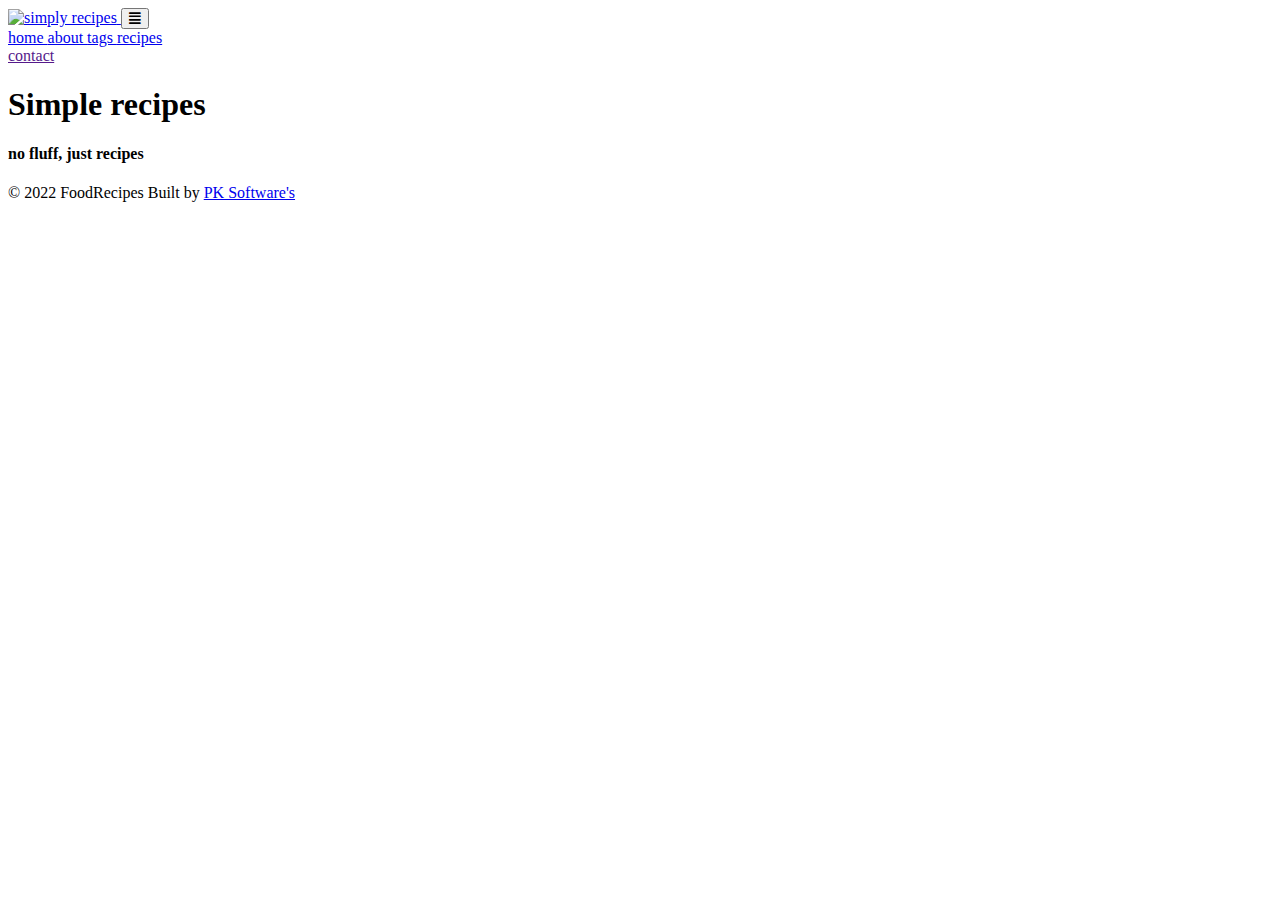
==== index.html @ b675392c "Add files via upload" ====
<!DOCTYPE html>
<html lang="en">
  <head>
    <meta charset="UTF-8" />
    <meta http-equiv="X-UA-Compatible" content="IE=edge" />
    <meta name="viewport" content="width=device-width, initial-scale=1.0" />
    <title>Food Recipes</title>
    <!-- favicon -->
    <link rel="shortcut icon" href="D:\FoodRecipe\assets\FR.png" type="image/x-icon" />
    <!-- normalize -->
    <link rel="stylesheet" href="./css/normalize.css" />
    <!-- font-awesome -->
    <link
      rel="stylesheet"
      href="https://cdnjs.cloudflare.com/ajax/libs/font-awesome/5.14.0/css/all.min.css"
    />
    <!-- main css -->
    <link rel="stylesheet" href="./css/main.css" />
  </head>
  <body>
    <!-- nav  -->
    <nav class="navbar">
      <div class="nav-center">
        <div class="nav-header">
		  <a href="index.html" class="nav-logo">
            <img src="D:\FoodRecipe\assets\Logo.png" alt="simply recipes" height="100px"/>
          </a>
		  
          <button class="nav-btn btn">
            <i class="fas fa-align-justify"></i>
          </button>
        </div>
        <div class="nav-links">
          <a href="index.html" class="nav-link"> home </a> 
          <a href="#" class="nav-link"> about </a>
          <a href="#" class="nav-link"> tags </a>
          <a href="#" class="nav-link"> recipes </a>

          <div class="nav-link contact-link">
            <a href="" class="btn"> contact </a>
          </div>
        </div>
      </div>
    </nav>
    <!-- end of nav -->
	
    <!-- main -->
    <main class="page">
      <!-- header -->
      <header class="hero">
        <div class="hero-container">
          <div class="hero-text">
            <h1>Simple recipes</h1>
            <h4>no fluff, just recipes</h4>
          </div>
        </div>
      </header>
      <!-- end of header -->
      
    </main>
    <!-- end of main -->
	
    <!-- footer -->
    <footer class="page-footer">
      <p>
        &copy; <span >2022</span>
        <span class="footer-logo">FoodRecipes</span> Built by
        <a href="#">PK Software's</a>
      </p>
    </footer>
    <script src="./js/app.js"></script>
  </body>
</html>
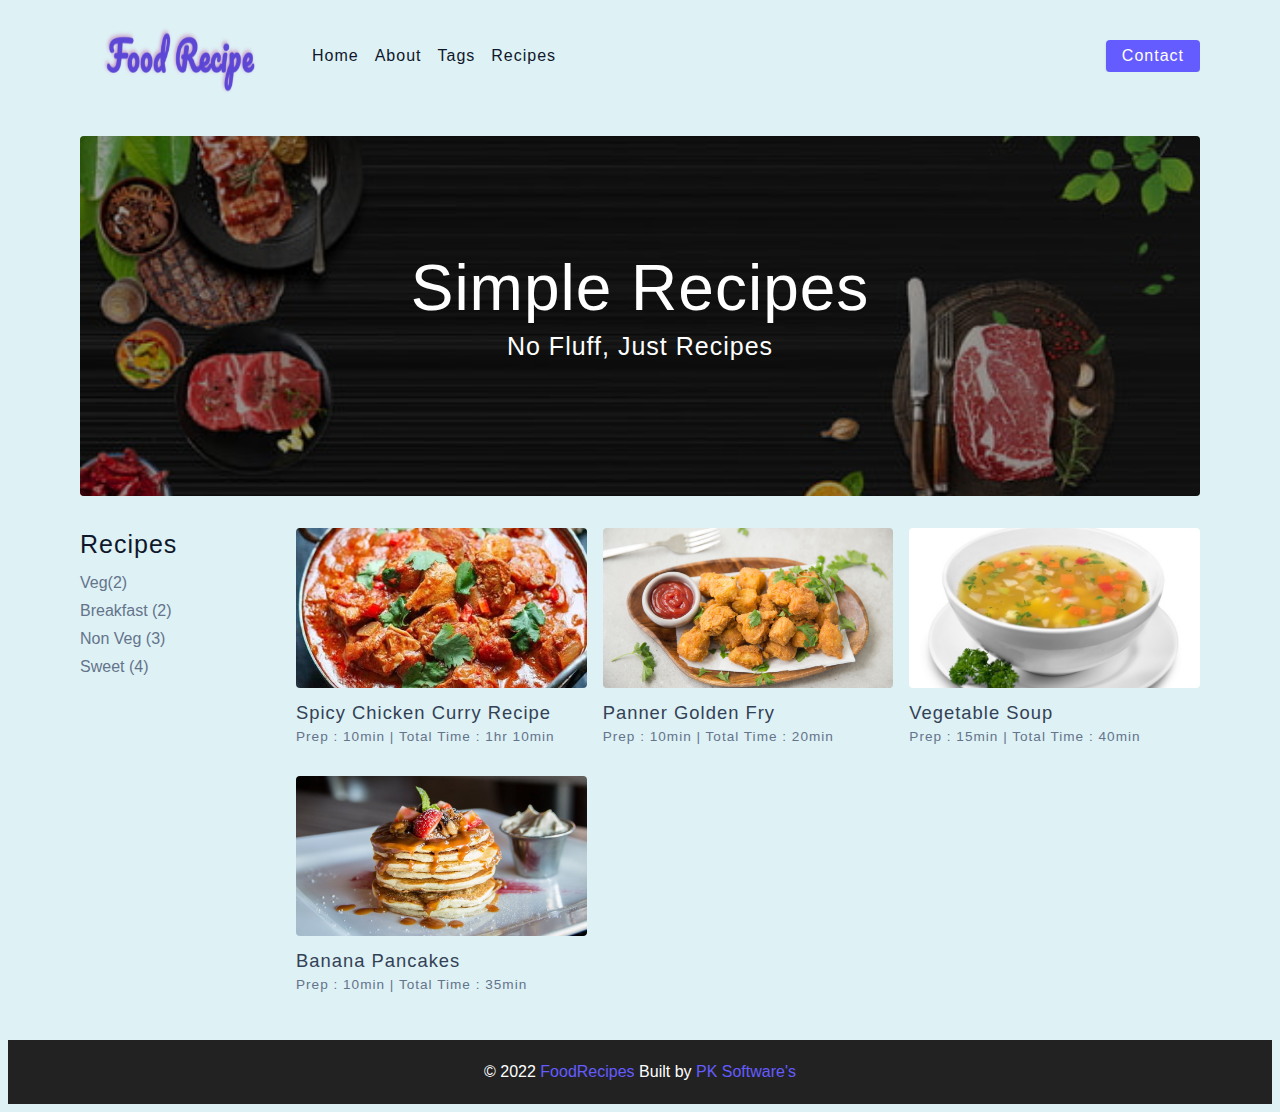
==== commit a6af6715: "Add files via upload" ====
--- a/index.html
+++ b/index.html
@@ -6,7 +6,7 @@
     <meta name="viewport" content="width=device-width, initial-scale=1.0" />
     <title>Food Recipes</title>
     <!-- favicon -->
-    <link rel="shortcut icon" href="D:\FoodRecipe\assets\FR.png" type="image/x-icon" />
+    <link rel="shortcut icon" href=".\assets\FR.png" type="image/x-icon" />
     <!-- normalize -->
     <link rel="stylesheet" href="./css/normalize.css" />
     <!-- font-awesome -->
@@ -23,7 +23,7 @@
       <div class="nav-center">
         <div class="nav-header">
 		  <a href="index.html" class="nav-logo">
-            <img src="D:\FoodRecipe\assets\Logo.png" alt="simply recipes" height="100px"/>
+            <img src=".\assets\Logo.png" alt="simply recipes" height="100px"/>
           </a>
 		  
           <button class="nav-btn btn">
@@ -31,13 +31,13 @@
           </button>
         </div>
         <div class="nav-links">
-          <a href="index.html" class="nav-link"> home </a> 
-          <a href="#" class="nav-link"> about </a>
-          <a href="#" class="nav-link"> tags </a>
-          <a href="#" class="nav-link"> recipes </a>
+          <a href="index.html" class="nav-link"> Home </a>
+          <a href="about.html" class="nav-link"> About </a>
+          <a href="tags.html" class="nav-link"> Tags </a>
+          <a href="recipes.html" class="nav-link"> Recipes </a>
 
           <div class="nav-link contact-link">
-            <a href="" class="btn"> contact </a>
+            <a href="contact.html" class="btn"> Contact </a>
           </div>
         </div>
       </div>
@@ -56,10 +56,73 @@
         </div>
       </header>
       <!-- end of header -->
-      
+	   <section class="recipes-container">
+        <!-- tag container -->
+        <div class="tags-container">
+          <h4>recipes</h4>
+          <div class="tags-list">
+            <a href="tag-template.html">Veg(2)</a>
+            <a href="tag-template.html">Breakfast (2)</a>
+            <a href="tag-template.html">Non Veg (3)</a>
+            <a href="tag-template.html">Sweet (4)</a>
+          </div>
+        </div>
+        <!-- end of tag container -->
+        <!-- recipes list -->
+        <div class="recipes-list">
+          <!-- single recipe -->
+          <!-- single recipe -->
+          <a href=".\chicken.html" class="recipe">
+            <img
+              src=".\assets\recipes\spicy_chicken.jpg"
+              class="img recipe-img"
+              alt=""
+            />
+            <h5>Spicy Chicken Curry Recipe</h5>
+            <p>Prep : 10min | Total Time : 1hr 10min</p>
+          </a>
+          <!-- end of single recipe -->
+          <!-- single recipe -->
+		  <a href=".\paneer_gold_fry.html" class="recipe">
+            <img
+              src=".\assets\recipes\paneer_golden_fry.jpg"
+              class="img recipe-img"
+              alt="Panner Golden Fry"
+            />
+            <h5>Panner Golden Fry</h5>
+            <p>Prep : 10min | Total Time : 20min</p>
+          </a>
+          <!-- end of single recipe -->
+		  
+		  <!-- single recipe -->
+          <a href=".\Vegetable_sup.html" class="recipe">
+            <img
+              src=".\assets\recipes\vegetable_soup.jpg"
+              class="img recipe-img"
+              alt=""
+            />
+            <h5>Vegetable Soup</h5>
+            <p>Prep : 15min | Total Time : 40min</p>
+          </a>
+          <!-- end of single recipe -->
+          <!-- single recipe -->
+          <a href="single-recipe.html" class="recipe">
+            <img
+              src="./assets/recipes/recipe-4.jpeg"
+              class="img recipe-img"
+              alt=""
+            />
+            <h5>Banana Pancakes</h5>
+            <p>Prep : 10min | Total Time : 35min</p>
+          </a>
+          <!-- end of single recipe -->
+        </div>
+        <!-- end of recipes list -->
+      </section>
+
     </main>
     <!-- end of main -->
-	
+  </body>
     <!-- footer -->
     <footer class="page-footer">
       <p>
@@ -68,6 +131,5 @@
         <a href="#">PK Software's</a>
       </p>
     </footer>
-    <script src="./js/app.js"></script>
-  </body>
+
 </html>
--- a/css/main.css
+++ b/css/main.css
@@ -0,0 +1,747 @@
+*,
+::after,
+::before {
+  box-sizing: border-box;
+}
+/* fonts */
+
+@import url('https://fonts.googleapis.com/css2?family=Roboto:wght@400;500;600&family=Montserrat&display=swap');
+html {
+  font-size: 100%;
+} /*16px*/
+
+:root {
+  /* colors */
+  --primary-100: #e2e0ff;
+  --primary-200: #c1beff;
+  --primary-300: #a29dff;
+  --primary-400: #837dff;
+  --primary-500: #645cff;
+  --primary-600: #504acc;
+  --primary-700: #3c3799;
+  --primary-800: #282566;
+  --primary-900: #141233;
+
+  /* grey */
+  --grey-50: #f8fafc;
+  --grey-100: #f1f5f9;
+  --grey-200: #e2e8f0;
+  --grey-300: #cbd5e1;
+  --grey-400: #94a3b8;
+  --grey-500: #64748b;
+  --grey-600: #475569;
+  --grey-700: #334155;
+  --grey-800: #1e293b;
+  --grey-900: #0f172a;
+  /* rest of the colors */
+  --black: #222;
+  --white: #fff;
+  --red-light: #f8d7da;
+  --red-dark: #842029;
+  --green-light: #d1e7dd;
+  --green-dark: #0f5132;
+
+  /* fonts  */
+  --headingFont: 'Roboto', sans-serif;
+  --bodyFont: 'Nunito', sans-serif;
+  --smallText: 0.7em;
+  /* rest of the vars */
+  --backgroundColor: var(--grey-50);
+  --textColor: var(--grey-900);
+  --borderRadius: 0.25rem;
+  --letterSpacing: 1px;
+  --transition: 0.3s ease-in-out all;
+  --max-width: 1120px;
+  --fixed-width: 600px;
+
+  /* box shadow*/
+  --shadow-1: 0 1px 3px 0 rgba(0, 0, 0, 0.1), 0 1px 2px 0 rgba(0, 0, 0, 0.06);
+  --shadow-2: 0 4px 6px -1px rgba(0, 0, 0, 0.1),
+    0 2px 4px -1px rgba(0, 0, 0, 0.06);
+  --shadow-3: 0 10px 15px -3px rgba(0, 0, 0, 0.1),
+    0 4px 6px -2px rgba(0, 0, 0, 0.05);
+  --shadow-4: 0 20px 25px -5px rgba(0, 0, 0, 0.1),
+    0 10px 10px -5px rgba(0, 0, 0, 0.04);
+}
+
+body {
+  /*ckground: var(--backgroundColor);*/
+  background-color:#DEF1F5;
+  font-family: var(--bodyFont);
+  font-weight: 400;
+  line-height: 1.75;
+  color: var(--textColor);
+}
+
+p {
+  margin-top: 0;
+  margin-bottom: 1.5rem;
+  max-width: 40em;
+}
+
+h1,
+h2,
+h3,
+h4,
+h5 {
+  margin: 0;
+  margin-bottom: 1.38rem;
+  font-family: var(--headingFont);
+  font-weight: 400;
+  line-height: 1.3;
+  text-transform: capitalize;
+  letter-spacing: var(--letterSpacing);
+}
+
+h1 {
+  margin-top: 0;
+  font-size: 3.052rem;
+}
+
+h2 {
+  font-size: 2.441rem;
+}
+
+h3 {
+  font-size: 1.953rem;
+}
+
+h4 {
+  font-size: 1.563rem;
+}
+
+h5 {
+  font-size: 1.25rem;
+}
+
+small,
+.text-small {
+  font-size: var(--smallText);
+}
+
+a {
+  text-decoration: none;
+}
+ul {
+  list-style-type: none;
+  padding: 0;
+}
+
+.img {
+  width: 100%;
+  display: block;
+  object-fit: cover;
+}
+/* buttons */
+
+.btn {
+  cursor: pointer;
+  color: var(--white);
+  background: var(--primary-500);
+  border: transparent;
+  border-radius: var(--borderRadius);
+  letter-spacing: var(--letterSpacing);
+  padding: 0.375rem 0.75rem;
+  box-shadow: var(--shadow-1);
+  transition: var(--transtion);
+  text-transform: capitalize;
+  display: inline-block;
+}
+.btn:hover {
+  background: var(--primary-700);
+  box-shadow: var(--shadow-3);
+}
+.btn-hipster {
+  color: var(--primary-500);
+  background: var(--primary-200);
+}
+.btn-hipster:hover {
+  color: var(--primary-200);
+  background: var(--primary-700);
+}
+.btn-block {
+  width: 100%;
+}
+
+/* alerts */
+.alert {
+  padding: 0.375rem 0.75rem;
+  margin-bottom: 1rem;
+  border-color: transparent;
+  border-radius: var(--borderRadius);
+}
+
+.alert-danger {
+  color: var(--red-dark);
+  background: var(--red-light);
+}
+.alert-success {
+  color: var(--green-dark);
+  background: var(--green-light);
+}
+/* form */
+
+.form {
+  width: 90vw;
+  max-width: var(--fixed-width);
+  background: var(--white);
+  border-radius: var(--borderRadius);
+  box-shadow: var(--shadow-2);
+  padding: 2rem 2.5rem;
+  margin: 3rem auto;
+}
+.form-label {
+  display: block;
+  font-size: var(--smallText);
+  margin-bottom: 0.5rem;
+  text-transform: capitalize;
+  letter-spacing: var(--letterSpacing);
+}
+.form-input,
+.form-textarea {
+  width: 100%;
+  padding: 0.375rem 0.75rem;
+  border-radius: var(--borderRadius);
+  background: var(--backgroundColor);
+  border: 1px solid var(--grey-200);
+}
+
+.form-row {
+  margin-bottom: 1rem;
+}
+
+.form-textarea {
+  height: 7rem;
+}
+::placeholder {
+  font-family: inherit;
+  color: var(--grey-400);
+}
+.form-alert {
+  color: var(--red-dark);
+  letter-spacing: var(--letterSpacing);
+  text-transform: capitalize;
+}
+/* alert */
+
+@keyframes spinner {
+  to {
+    transform: rotate(360deg);
+  }
+}
+
+.loading {
+  width: 6rem;
+  height: 6rem;
+  border: 5px solid var(--grey-400);
+  border-radius: 50%;
+  border-top-color: var(--primary-500);
+  animation: spinner 0.6s linear infinite;
+}
+.loading {
+  margin: 0 auto;
+}
+/* title */
+
+.title {
+  text-align: center;
+}
+
+.title-underline {
+  background: var(--primary-500);
+  width: 7rem;
+  height: 0.25rem;
+  margin: 0 auto;
+  margin-top: -1rem;
+}
+
+/*
+=============== 
+Navbar
+===============
+*/
+
+.navbar {
+  display: flex;
+  align-items: center;
+  justify-content: center;
+}
+.nav-center {
+  width: 90vw;
+  max-width: var(--max-width);
+}
+.nav-header {
+  height: 6rem;
+  display: flex;
+  justify-content: space-between;
+  align-items: center;
+}
+.nav-header img {
+  width: 200px;
+}
+.nav-logo {
+  display: flex;
+  align-items: flex-end;
+}
+
+.nav-btn {
+  padding: 0.15rem 0.75rem;
+}
+.nav-btn i {
+  font-size: 1.25rem;
+}
+.nav-links {
+  height: 0;
+  overflow: hidden;
+  display: flex;
+  flex-direction: column;
+  transition: var(--transition);
+}
+.show-links {
+  height: 23.9375rem;
+}
+
+.nav-link {
+  display: block;
+  text-align: center;
+  font-size: 1.25rem;
+  text-transform: capitalize;
+  color: var(--grey-900);
+  letter-spacing: var(--letterSpacing);
+  padding: 1rem 0;
+  border-top: 1px solid var(--grey-500);
+  transition: var(--transition);
+}
+.nav-link:hover {
+  color: var(--primary-500);
+}
+
+.contact-link a {
+  padding: 0.15rem 1rem;
+}
+
+@media screen and (min-width: 992px) {
+  .navbar {
+    height: 6rem;
+  }
+  .nav-center {
+    display: flex;
+    align-items: center;
+  }
+  .nav-header {
+    padding: 0;
+    margin-right: 2rem;
+    height: auto;
+  }
+
+  .nav-btn {
+    display: none;
+  }
+  .nav-links {
+    height: auto !important;
+    flex-direction: row;
+    align-items: center;
+    width: 100%;
+  }
+  .nav-link {
+    padding: 0;
+    border-top: none;
+    margin-right: 1rem;
+    font-size: 1rem;
+  }
+  .contact-link {
+    margin-right: 0;
+    margin-left: auto;
+  }
+}
+/*
+=============== 
+Page
+===============
+*/
+
+.page {
+  width: 90vw;
+  max-width: var(--max-width);
+  margin: 0 auto;
+}
+.page {
+  padding-top: 2rem;
+  min-height: calc(100vh - (6rem + 4rem));
+}
+/*
+=============== 
+Footer
+===============
+*/
+
+.page-footer {
+  text-align: center;
+  height: 4rem;
+  display: flex;
+  align-items: center;
+  justify-content: center;
+  background: var(--black);
+  color: var(--white);
+}
+.page-footer h5 {
+  margin-top: 0;
+  margin-bottom: 0;
+}
+.page-footer p {
+  margin-bottom: 0;
+}
+.page-footer .footer-logo,
+.page-footer a {
+  color: var(--primary-500);
+}
+/*
+=============== 
+Hero
+===============
+*/
+
+.hero {
+  height: 40vh;
+  position: relative;
+  margin-bottom: 2rem;
+  background: url('../assets/main.jpeg') center/cover no-repeat;
+  border-radius: var(--borderRadius);
+}
+.hero-container {
+  position: absolute;
+  top: 0;
+  left: 0;
+  width: 100%;
+  height: 100%;
+  display: flex;
+  align-items: center;
+  justify-content: center;
+  background: rgba(0, 0, 0, 0.4);
+  border-radius: var(--borderRadius);
+}
+.hero-text {
+  color: var(--white);
+  text-align: center;
+}
+
+@media only screen and (min-width: 768px) {
+  .hero-text h1 {
+    font-size: 4rem;
+    margin-bottom: 0;
+  }
+}
+
+/*
+=============== 
+Recipes 
+===============
+*/
+
+.recipes-container {
+  display: grid;
+  gap: 2rem 1rem;
+}
+
+.recipes-list {
+  display: grid;
+  gap: 2rem 1rem;
+  padding-bottom: 3rem;
+}
+.tags-container {
+  order: 1;
+  display: flex;
+  flex-direction: column;
+  padding-bottom: 3rem;
+  /* background: blue; */
+}
+.tags-container h4 {
+  margin-bottom: 0.5rem;
+  font-weight: 500;
+}
+.tags-list {
+  display: grid;
+  grid-template-columns: 1fr 1fr 1fr;
+}
+.tags-list a {
+  text-transform: capitalize;
+  display: block;
+  color: var(--grey-500);
+  transition: var(--transition);
+}
+.tags-list a:hover {
+  color: var(--primary-500);
+}
+.recipe {
+  display: block;
+}
+.recipe-img {
+  height: 15rem;
+  border-radius: var(--borderRadius);
+  margin-bottom: 1rem;
+}
+.recipe h5 {
+  margin-bottom: 0;
+  margin-top: 0.25rem;
+  line-height: 1;
+  color: var(--grey-700);
+}
+.recipe p {
+  margin-bottom: 0;
+  line-height: 1;
+  color: var(--grey-500);
+  margin-top: 0.5rem;
+  letter-spacing: var(--letterSpacing);
+}
+@media screen and (min-width: 576px) {
+  .recipes-list {
+    grid-template-columns: 1fr 1fr;
+  }
+  .recipe-img {
+    height: 10rem;
+  }
+}
+
+@media screen and (min-width: 992px) {
+  .recipes-container {
+    grid-template-columns: 200px 1fr;
+    gap: 1rem;
+  }
+  .recipes-list {
+    grid-template-columns: 1fr 1fr;
+  }
+
+  .recipe p {
+    font-size: 0.85rem;
+  }
+  .tags-container {
+    order: 0;
+    /* background: blue; */
+  }
+  .tags-list {
+    display: grid;
+    grid-template-columns: 1fr;
+  }
+}
+
+@media screen and (min-width: 1200px) {
+  .recipe h5 {
+    font-size: 1.15rem;
+  }
+  .recipes-list {
+    grid-template-columns: 1fr 1fr 1fr;
+  }
+}
+/*
+=============== 
+Error
+===============
+*/
+.error-page {
+  text-align: center;
+  padding-top: 5rem;
+}
+.error-page h1 {
+  font-size: 9rem;
+}
+/*
+=============== 
+About Page
+===============
+*/
+
+.about-page h2 {
+  text-transform: none;
+  font-weight: bold;
+}
+.about-page {
+  display: grid;
+  gap: 2rem 4rem;
+  padding-bottom: 3rem;
+}
+.about-img {
+  border-radius: var(--borderRadius);
+  height: 300px;
+}
+
+@media screen and (min-width: 992px) {
+  .about-page {
+    grid-template-columns: 1fr 1fr;
+    grid-template-rows: 400px;
+    align-items: center;
+  }
+  .about-img {
+    height: 100%;
+  }
+}
+
+.featured-title {
+  text-align: center;
+}
+/*
+=============== 
+Contact Page
+===============
+*/
+.contact-form {
+  width: 100%;
+  margin: 0;
+}
+.contact-container {
+  display: grid;
+  gap: 2rem 3rem;
+  padding-bottom: 3rem;
+}
+@media screen and (min-width: 992px) {
+  .contact-container {
+    grid-template-columns: 1fr 450px;
+    align-items: center;
+  }
+}
+
+/*
+=============== 
+Tags Page
+===============
+*/
+
+.tags-wrapper {
+  display: grid;
+  gap: 2rem;
+  padding-bottom: 3rem;
+}
+.tag {
+  background: var(--grey-500);
+  border-radius: var(--borderRadius);
+  text-align: center;
+  color: var(--white);
+  transition: var(--transition);
+  padding: 0.75rem 0;
+}
+.tag:hover {
+  background: var(--primary-500);
+}
+.tag h5,
+.tag p {
+  margin-bottom: 0;
+}
+.tag h5 {
+  font-weight: 600;
+}
+@media screen and (min-width: 576px) {
+  .tags-wrapper {
+    grid-template-columns: 1fr 1fr;
+  }
+}
+@media screen and (min-width: 992px) {
+  .tags-wrapper {
+    grid-template-columns: 1fr 1fr 1fr;
+  }
+}
+
+/*
+=============== 
+Recipe Template
+===============
+*/
+
+.recipe-hero {
+  display: grid;
+  gap: 3rem;
+}
+
+.recipe-hero-img {
+  height: 300px;
+  border-radius: var(--borderRadius);
+}
+.recipe-info p {
+  color: var(--grey-600);
+}
+.recipe-icons {
+  display: grid;
+  grid-template-columns: repeat(3, 1fr);
+  gap: 1rem;
+  margin: 2rem 0;
+  text-align: center;
+}
+.recipe-icons i {
+  font-size: 1.5rem;
+  color: var(--primary-500);
+}
+.recipe-icons h5,
+.recipe-icons p {
+  margin-bottom: 0;
+  font-size: 0.85em;
+}
+
+.recipe-icons p {
+  color: var(--grey-600);
+}
+.recipe-tags {
+  display: flex;
+  align-items: center;
+  flex-wrap: wrap;
+  font-size: 0.7em;
+  font-weight: 600;
+}
+.recipe-tags a {
+  background: var(--primary-500);
+  border-radius: var(--borderRadius);
+  color: var(--white);
+  padding: 0.05rem 0.5rem;
+  margin: 0 0.25rem;
+  text-transform: capitalize;
+}
+@media screen and (min-width: 992px) {
+  .recipe-hero {
+    grid-template-columns: 4fr 5fr;
+    align-items: center;
+  }
+}
+.recipe-content {
+  padding: 3rem 0;
+  display: grid;
+  gap: 2rem 5rem;
+}
+@media screen and (min-width: 992px) {
+  .recipe-content {
+    grid-template-columns: 2fr 1fr;
+  }
+}
+.single-instruction header {
+  display: grid;
+  grid-template-columns: auto 1fr;
+  gap: 1.5rem;
+  align-items: center;
+}
+.single-instruction header p {
+  text-transform: uppercase;
+  font-weight: 600;
+  color: var(--primary-500);
+  margin-bottom: 0;
+}
+.single-instruction > p {
+  color: var(--grey-700);
+}
+
+.single-instruction header div {
+  height: 2px;
+  background: var(--grey-300);
+}
+
+.second-column {
+  display: grid;
+  row-gap: 2rem;
+}
+
+.single-ingredient {
+  border-bottom: 2px solid var(--grey-300);
+  padding-bottom: 0.75rem;
+  color: var(--grey-700);
+}
+.single-tool {
+  border-bottom: 2px solid var(--grey-300);
+  padding-bottom: 0.75rem;
+  color: var(--primary-500);
+  text-transform: capitalize;
+}
